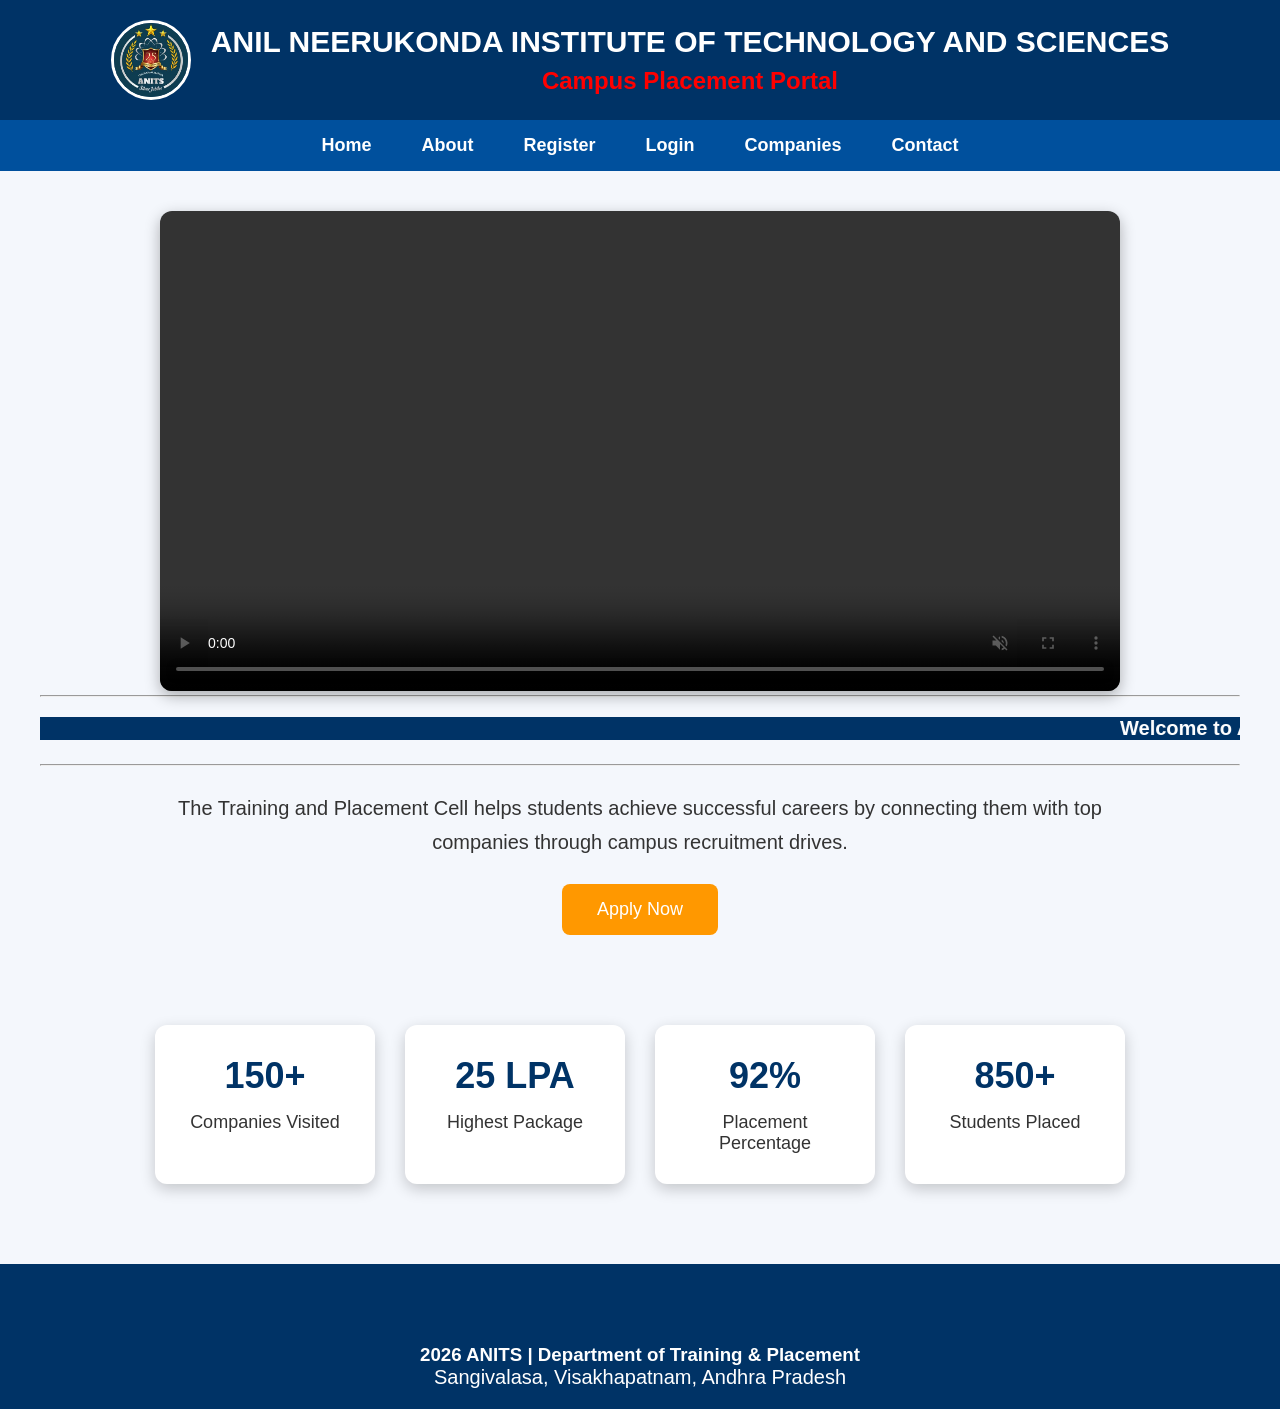
==== index.html @ 21282153 "Update index.html" ====
<!DOCTYPE html>
<html lang="en">
<head>
    <meta charset="UTF-8">
    <meta name="viewport" content="width=device-width, initial-scale=1.0">
    <title>Campus Placement Portal</title>
    <link rel="stylesheet" href="Style.css">
</head>
<body>
    <header>
        <div class="logo-section">
            <img src="anits.jpeg" alt="College Logo" width="80" height="80">
            <div class="title">
                <h1>ANIL NEERUKONDA INSTITUTE OF TECHNOLOGY AND SCIENCES</h1>
                <h2>Campus Placement Portal</h2>
            </div>
        </div>
    </header>
    <nav>
        <ul>
            <li><a href="index.html">Home</a></li>
            <li><a href="About.html">About</a></li>
            <li><a href="register.html">Register</a></li>
            <li><a href="login.html">Login</a></li>
            <li><a href="companies.html">Companies</a></li>
            <li><a href="contact.html">Contact</a></li>
        </ul>
    </nav>
    <section class="hero">
        <video width="800" controls autoplay muted loop> <source src="https://youtu.be/eS36IpEMTak?si=ZSTtAEXXox4-U10K" type="video/mp4"> Your browser does not support video. </video>
    </iframe>
        <hr>
        <div class="marqueescroll">
        <marquee behavior="scroll" direction="left" >
            Welcome to ANITS Campus Placement Portal
        </marquee>
        <hr>
        </div>
        <div class="hero-content">
          <p>
                The Training and Placement Cell helps students achieve
                successful careers by connecting them with top companies
                through campus recruitment drives.
            </p>
            <a href="register.html">
                 <button>Apply Now</button>
            </a>
        </div>
    </section>
    <section class="highlights">
        <article class="card">
            <h2>150+</h2>
            <p>Companies Visited</p>
        </article>
        <article class="card">
            <h2>25 LPA</h2>
            <p>Highest Package</p>
        </article>
        <article class="card">
            <h2>92%</h2>
            <p>Placement Percentage</p>
        </article>
        <article class="card">
            <h2>850+</h2>
            <p>Students Placed</p>
        </article>
    </section>
    <footer>
        <h3> 2026 ANITS | Department of Training & Placement</h3>
        <p>Sangivalasa, Visakhapatnam, Andhra Pradesh </p>
    </footer>
</body>
</html>
---- Style.css ----
/* Reset */
*{
    margin:0;
    padding:0;
    box-sizing:border-box;
    font-family:Arial, Helvetica, sans-serif;
}
body{
    background:#f4f7fc;
    color:#333;
}
header{
    background:#003366;
    color:white;
    padding:20px;
}

.logo-section{
    display:flex;
    justify-content:center;
    align-items:center;
    gap:20px;
}
.logo-section img{
    border-radius:50%;
    border:3px solid white;
}
.title{
    text-align:center;
}
.title h1{
    font-size:30px;
}
.title h2{
    margin-top:8px;
    color:red;
}
nav{
    background:#00509d;
}
nav ul{
    display:flex;
    justify-content:center;
    list-style:none;
}
nav ul li{
    margin:15px 25px;
}
nav ul li a{
    color:white;
    text-decoration:none;
    font-size:18px;
    font-weight:bold;
    transition:.3s;
}

nav ul li a:hover{
    color:yellow;
}
.hero{
    text-align:center;
    padding:40px;
}
.hero video{
    width:80%;
    border-radius:12px;
    box-shadow:0px 5px 15px rgba(0,0,0,.3);
}
marquee{
    margin:20px 0;
    font-size:20px;
    color:white;
    font-weight:bold;
    background-color: #003366;
    background-size:50;
}
.hero-content{
    width:80%;
    margin:auto;
}

.hero-content p{
    font-size:20px;
    line-height:1.7;
    margin:25px 0;
}
button{
    padding:15px 35px;
    background:#ff9800;
    color:white;
    border:none;
    border-radius:8px;
    font-size:18px;
    cursor:pointer;
    transition:.3s;
}
button:hover{
    background :#e67e22;
    transform:scale(1.0s);
}
.highlights{
    display:flex;
    justify-content:center;
    flex-wrap:wrap;
    gap: 30px;
    padding:50px;
}
.card{
    width:220px;
    background:white;
    padding:30px;
    text-align:center;
    border-radius:12px;
    box-shadow:0 5px 15px rgba(0,0,0,.2);
    transition:.3s;
}
.card h2{
    color:#003366;
    font-size:36px;
}
.card p{
    margin-top:15px;
    font-size:18px;
}
footer{
    background: #003366;
    color:white;
    text-align:center;
    padding:20px;
    margin-top:30px;
}
footer h3{
    margin-top:60px;

}
footer p{
    font-size:20px;
}
@media(max-width:768px){
.logo-section{
    flex-direction:column;
}
.title h1{
    font-size:22px;
}
.title h2{
    font-size:18px;
}
nav ul{
    flex-direction:column;
    text-align:center;
}
.hero video{
    width:95%;
}
.hero-content{
    width:95%;
}
.hero-content p{
    font-size:18px;
}
.highlights{
    flex-direction:column;
    align-items:center;
}
.card{
    width:90%;
}
}
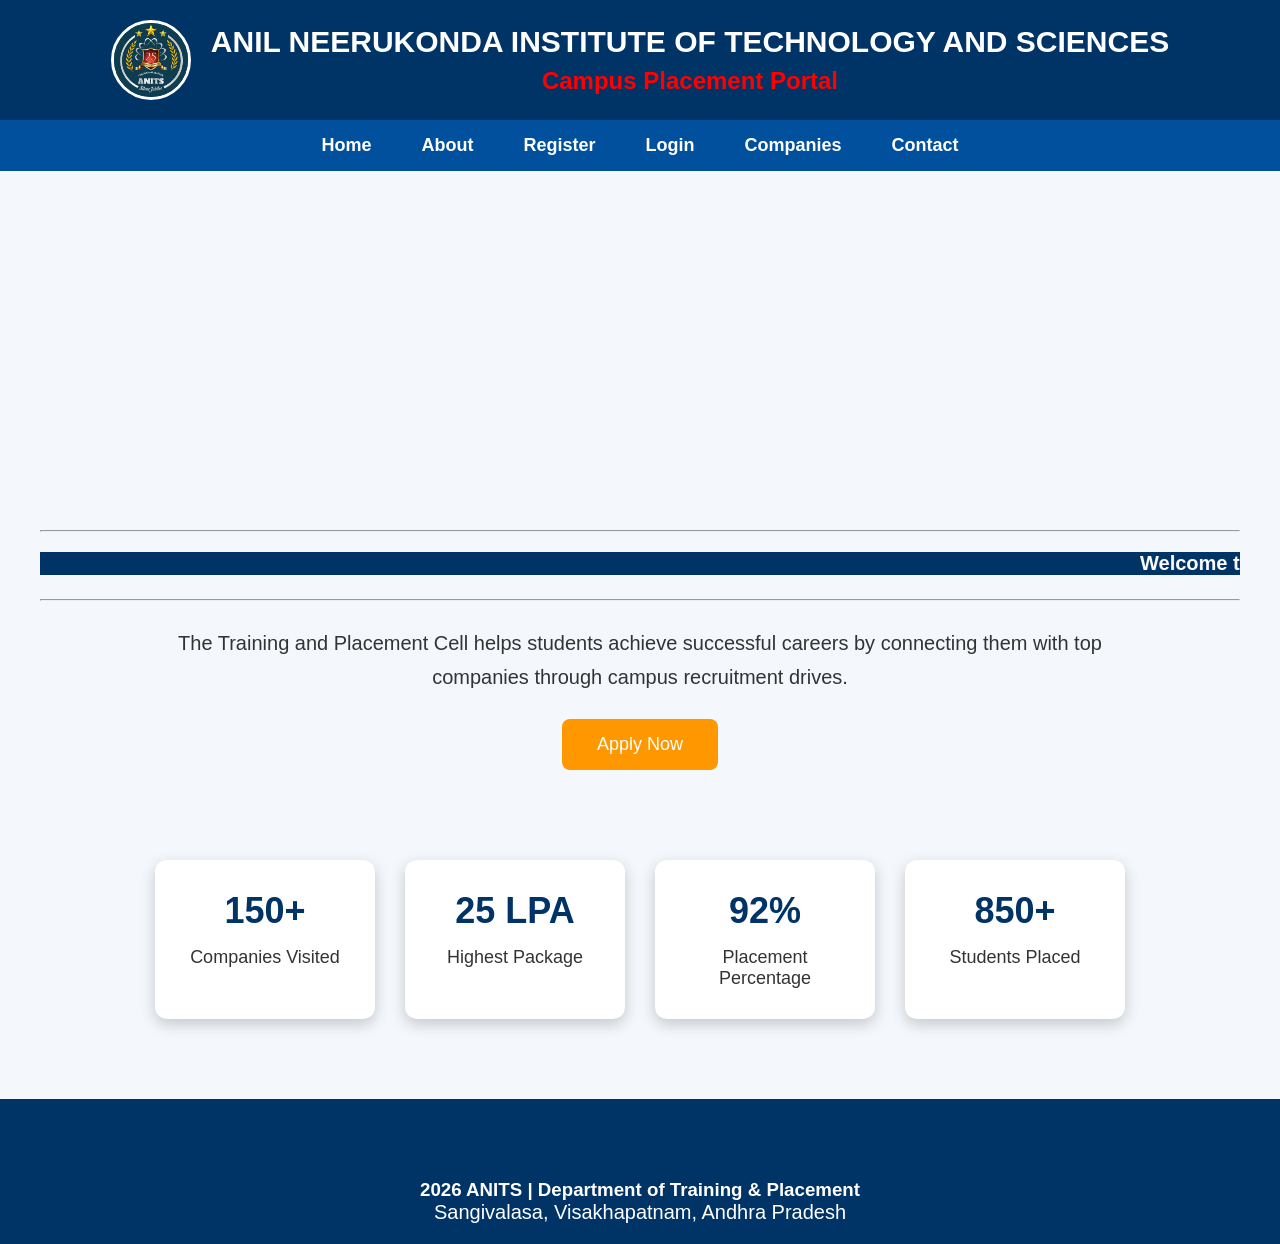
==== commit 941d6e8e: "Update index.html" ====
--- a/index.html
+++ b/index.html
@@ -27,7 +27,15 @@
         </ul>
     </nav>
     <section class="hero">
-        <video width="800" controls autoplay muted loop> <source src="https://youtu.be/eS36IpEMTak?si=ZSTtAEXXox4-U10K" type="video/mp4"> Your browser does not support video. </video>
+       <iframe 
+    width="560" 
+    height="315" 
+    src="https://youtu.be/eS36IpEMTak?si=lZIjVYcDj_inM5tc" 
+    title="YouTube video player" 
+    frameborder="0" 
+    allow="accelerometer; autoplay; clipboard-write; encrypted-media; gyroscope; picture-in-picture" 
+    allowfullscreen>
+</iframe>
     </iframe>
         <hr>
         <div class="marqueescroll">
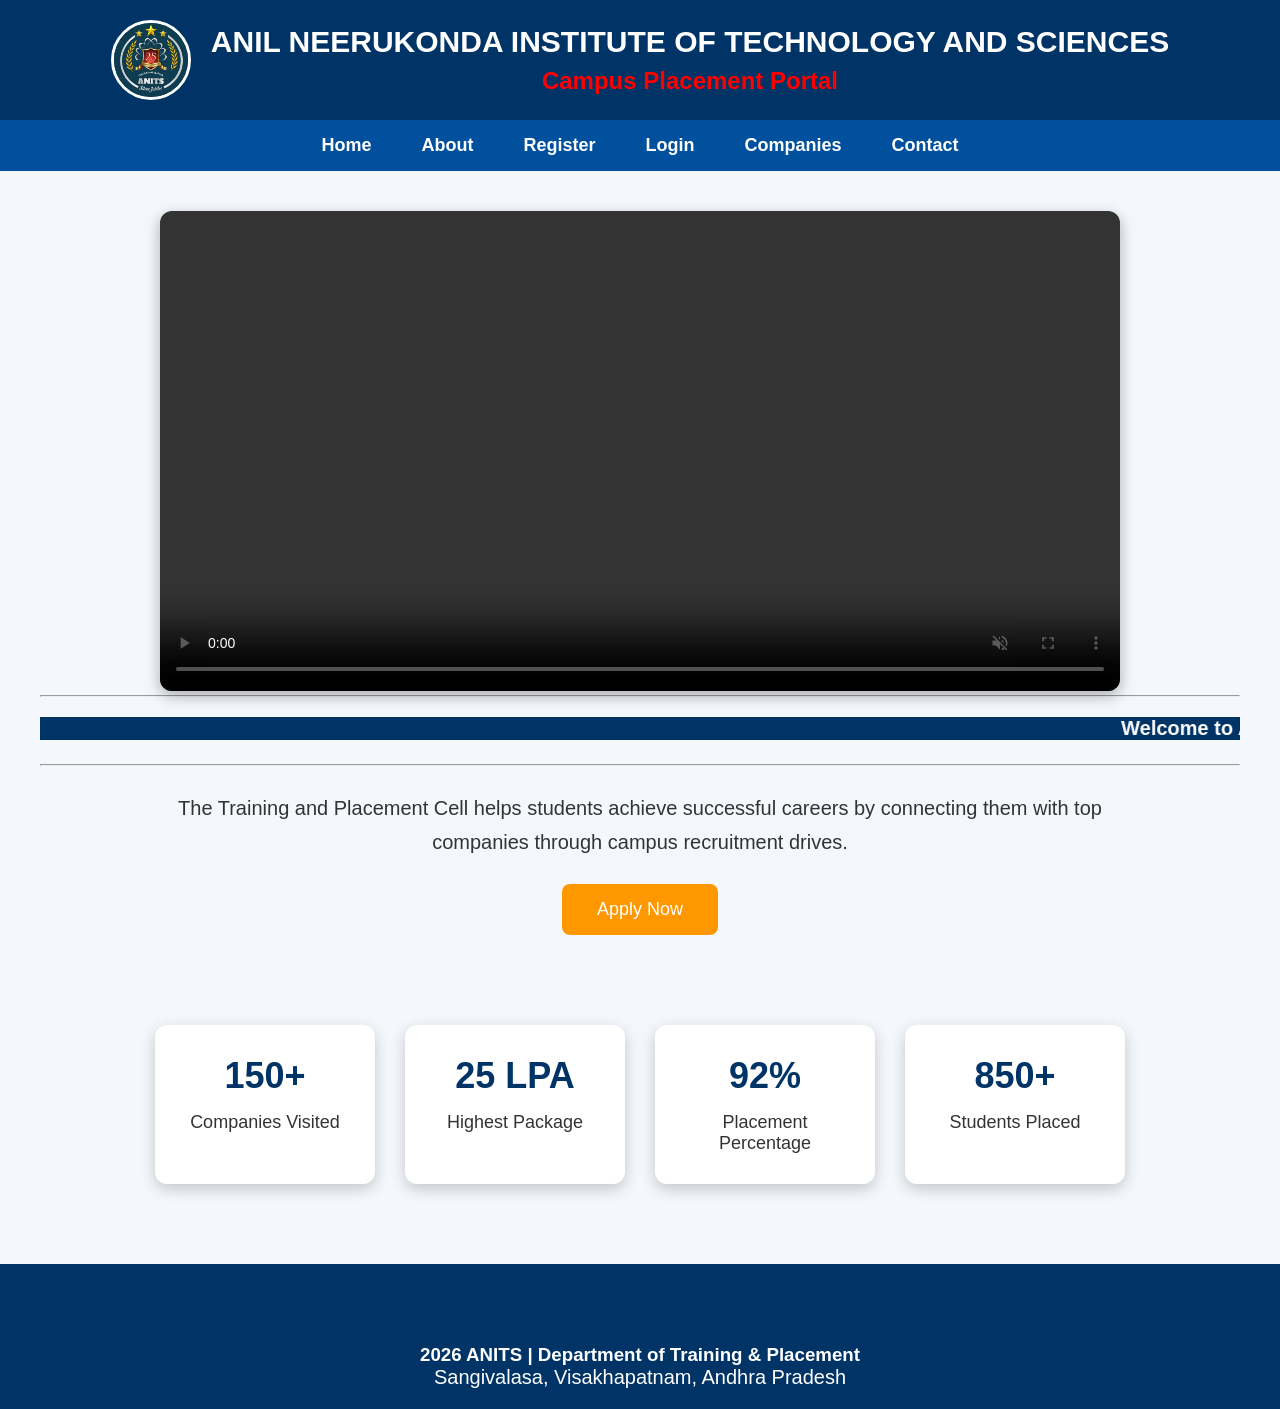
==== commit ced5b128: "Update index.html" ====
--- a/index.html
+++ b/index.html
@@ -27,15 +27,7 @@
         </ul>
     </nav>
     <section class="hero">
-       <iframe 
-    width="560" 
-    height="315" 
-    src="https://youtu.be/eS36IpEMTak?si=lZIjVYcDj_inM5tc" 
-    title="YouTube video player" 
-    frameborder="0" 
-    allow="accelerometer; autoplay; clipboard-write; encrypted-media; gyroscope; picture-in-picture" 
-    allowfullscreen>
-</iframe>
+      <video width="800" controls autoplay muted loop> <source src="https://youtu.be/eS36IpEMTak?si=ZSTtAEXXox4-U10K" type="video/mp4"> Your browser does not support video. </video>
     </iframe>
         <hr>
         <div class="marqueescroll">
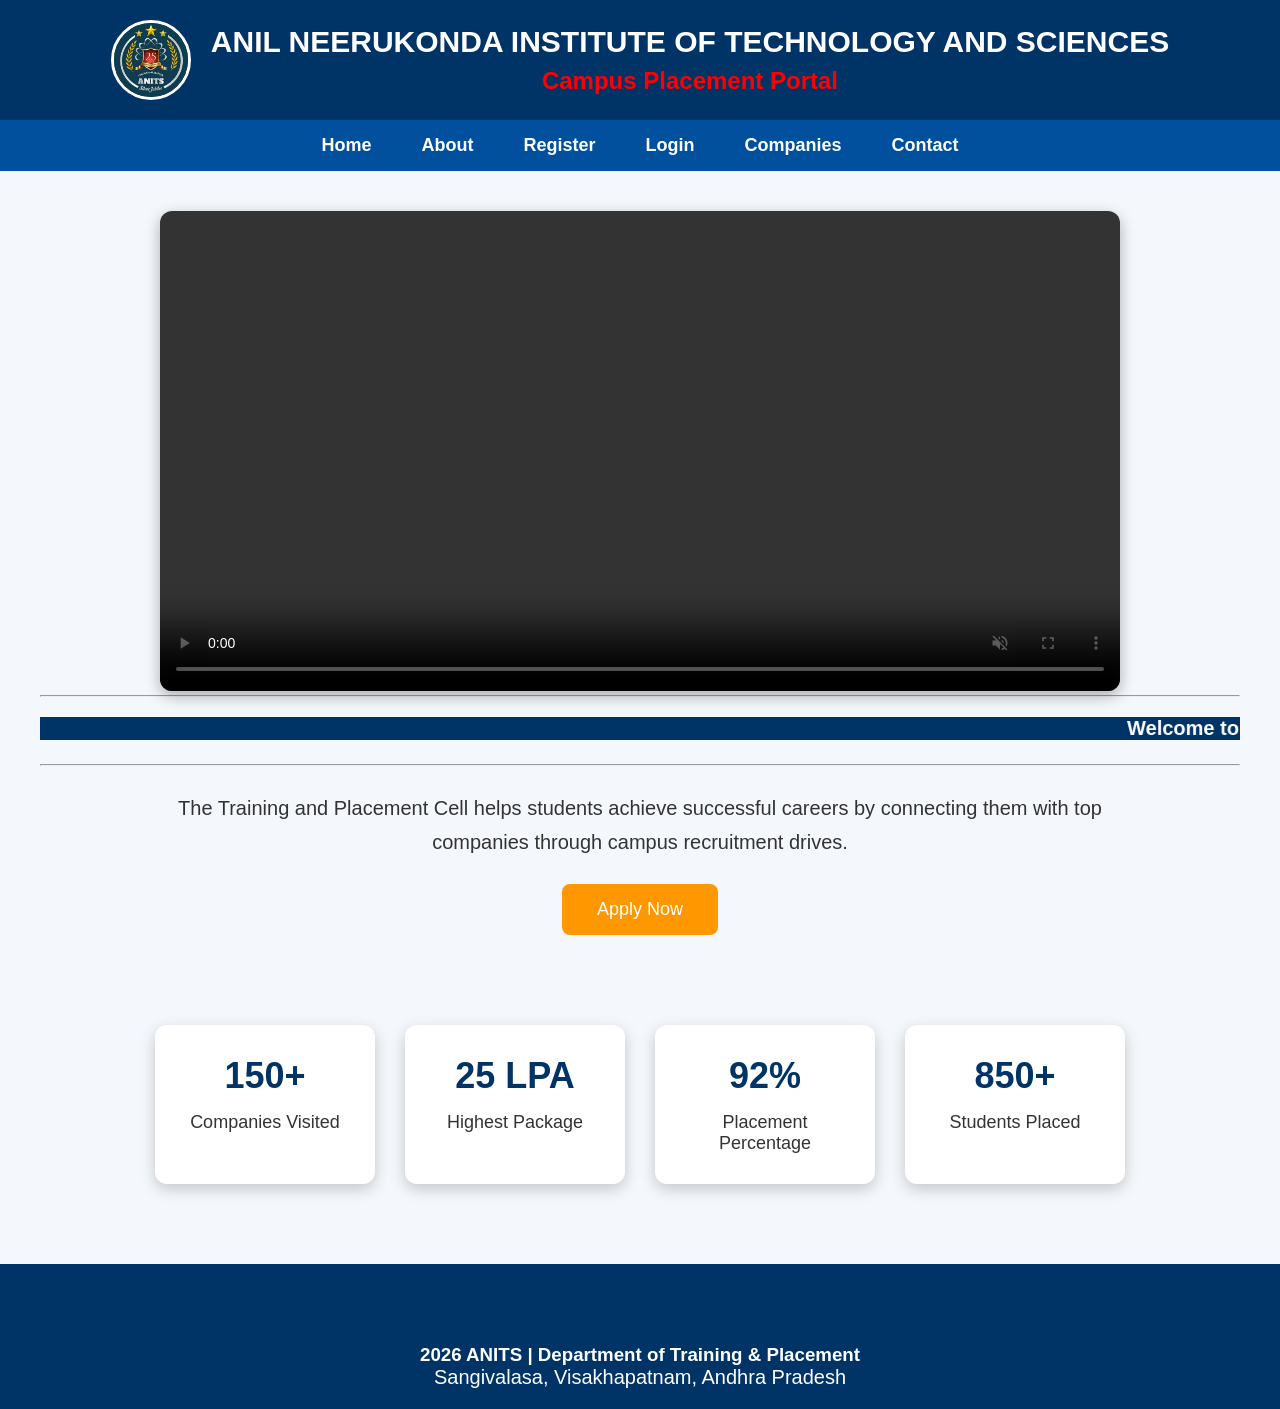
==== commit f6b99b71: "Update index.html" ====
--- a/index.html
+++ b/index.html
@@ -27,7 +27,7 @@
         </ul>
     </nav>
     <section class="hero">
-      <video width="800" controls autoplay muted loop> <source src="https://youtu.be/eS36IpEMTak?si=ZSTtAEXXox4-U10K" type="video/mp4"> Your browser does not support video. </video>
+      <video width="800" controls autoplay muted loop> <source src="anitsav (1) (1).mp4" type="video/mp4"> Your browser does not support video. </video>
     </iframe>
         <hr>
         <div class="marqueescroll">
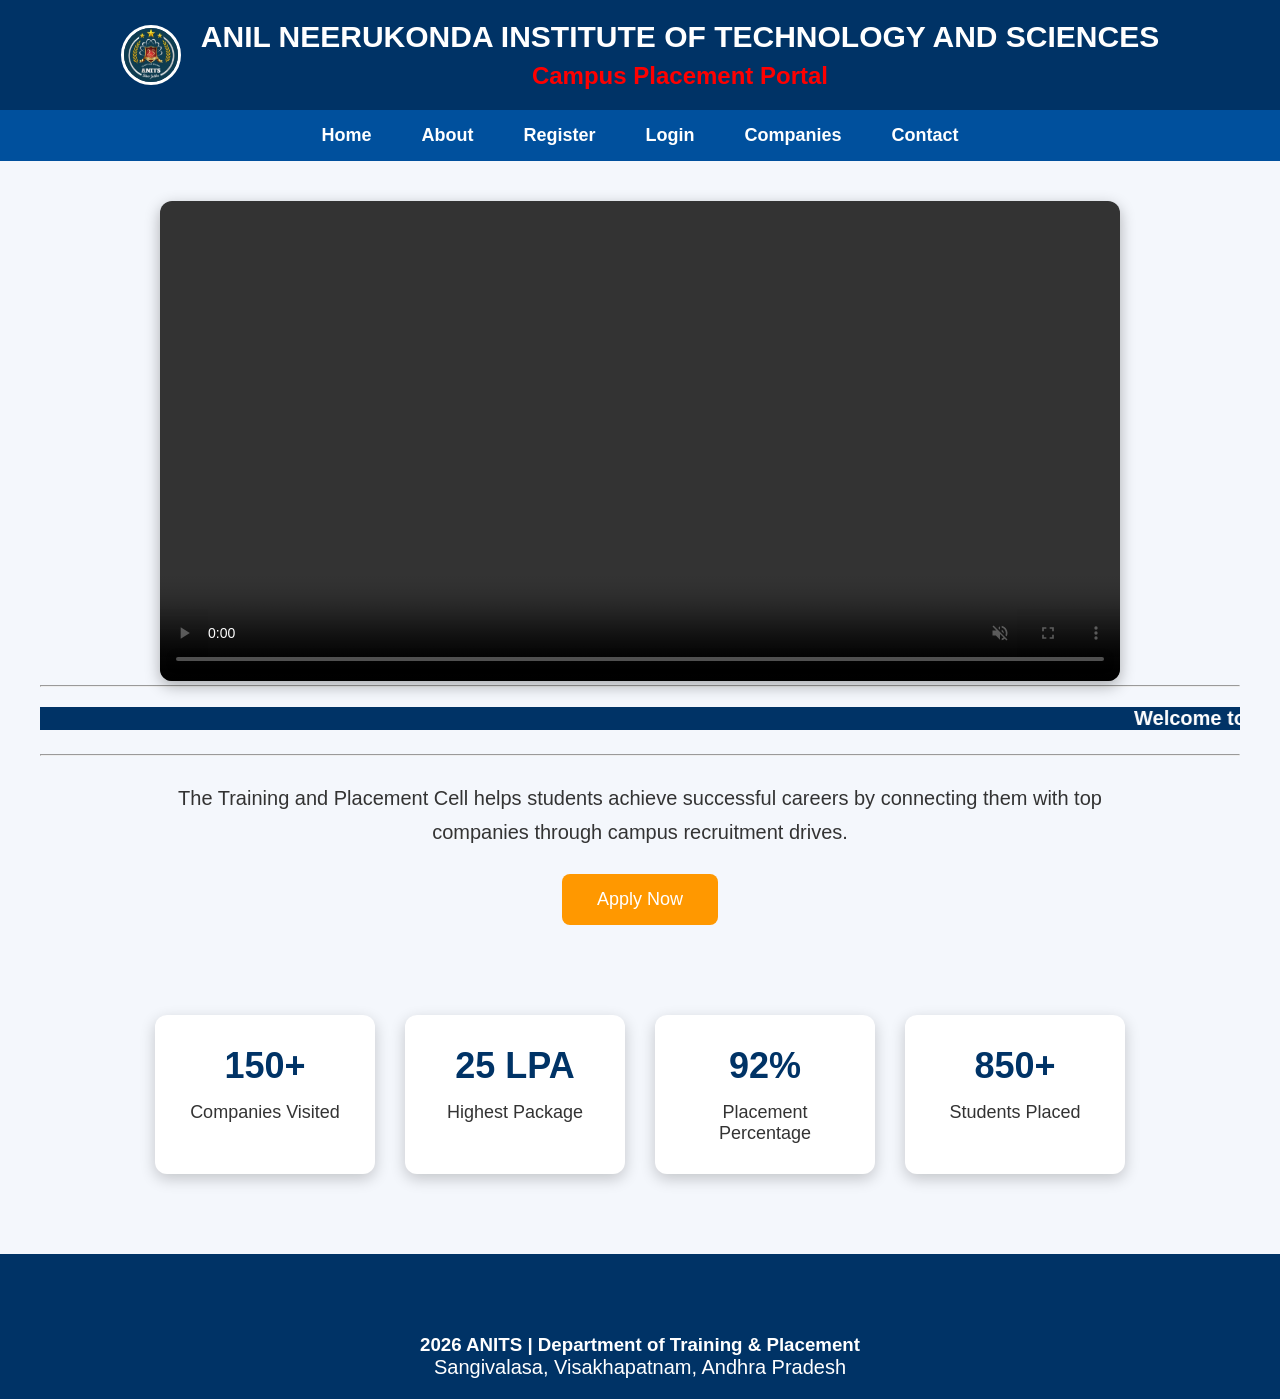
==== commit f1ef14c3: "Update index.html" ====
--- a/index.html
+++ b/index.html
@@ -9,7 +9,7 @@
 <body>
     <header>
         <div class="logo-section">
-            <img src="anits.jpeg" alt="College Logo" width="80" height="80">
+            <img src="anits.jpeg" alt="College Logo" width="60" height="60">
             <div class="title">
                 <h1>ANIL NEERUKONDA INSTITUTE OF TECHNOLOGY AND SCIENCES</h1>
                 <h2>Campus Placement Portal</h2>
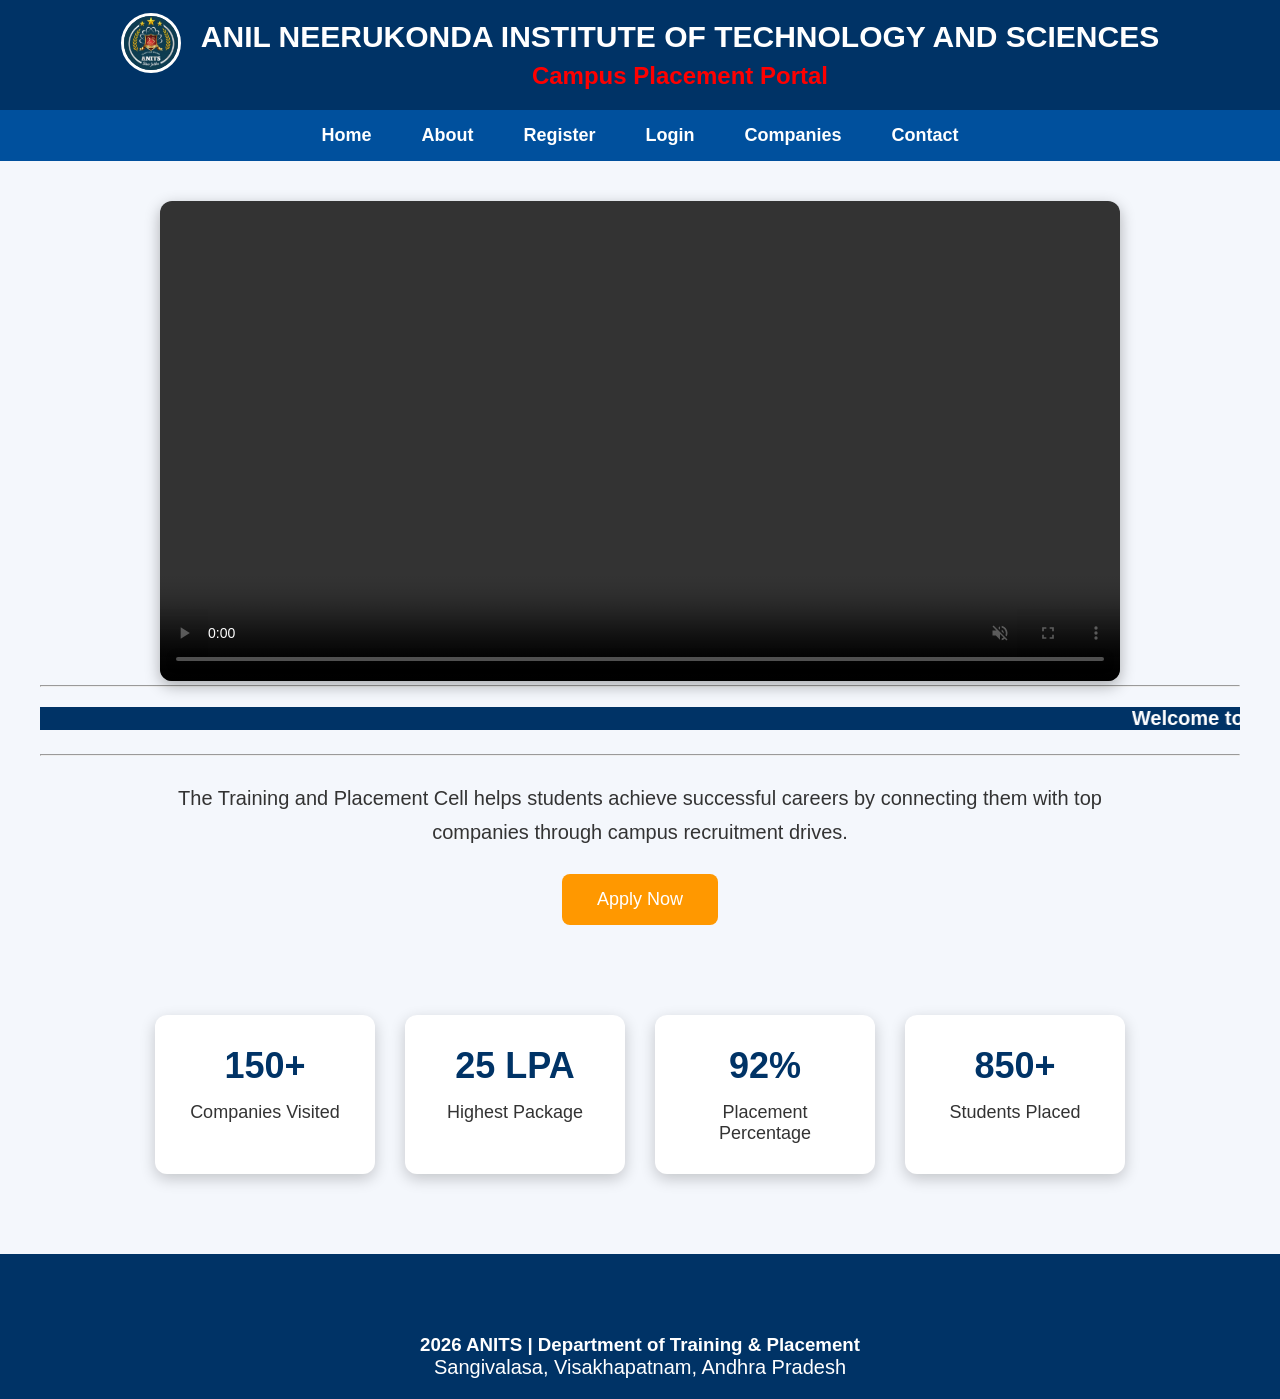
==== commit b301b4fd: "Update index.html" ====
--- a/index.html
+++ b/index.html
@@ -27,7 +27,7 @@
         </ul>
     </nav>
     <section class="hero">
-      <video width="800" controls autoplay muted loop> <source src="anitsav (1) (1).mp4" type="video/mp4"> Your browser does not support video. </video>
+      <video width="1000px" controls autoplay muted loop> <source src="anitsav (1) (1).mp4" type="video/mp4"> Your browser does not support video. </video>
     </iframe>
         <hr>
         <div class="marqueescroll">
--- a/Style.css
+++ b/Style.css
@@ -24,6 +24,7 @@
 .logo-section img{
     border-radius:50%;
     border:3px solid white;
+    margin-top: -25px; 
 }
 .title{
     text-align:center;
@@ -166,4 +167,4 @@
 .card{
     width:90%;
 }
-}+}
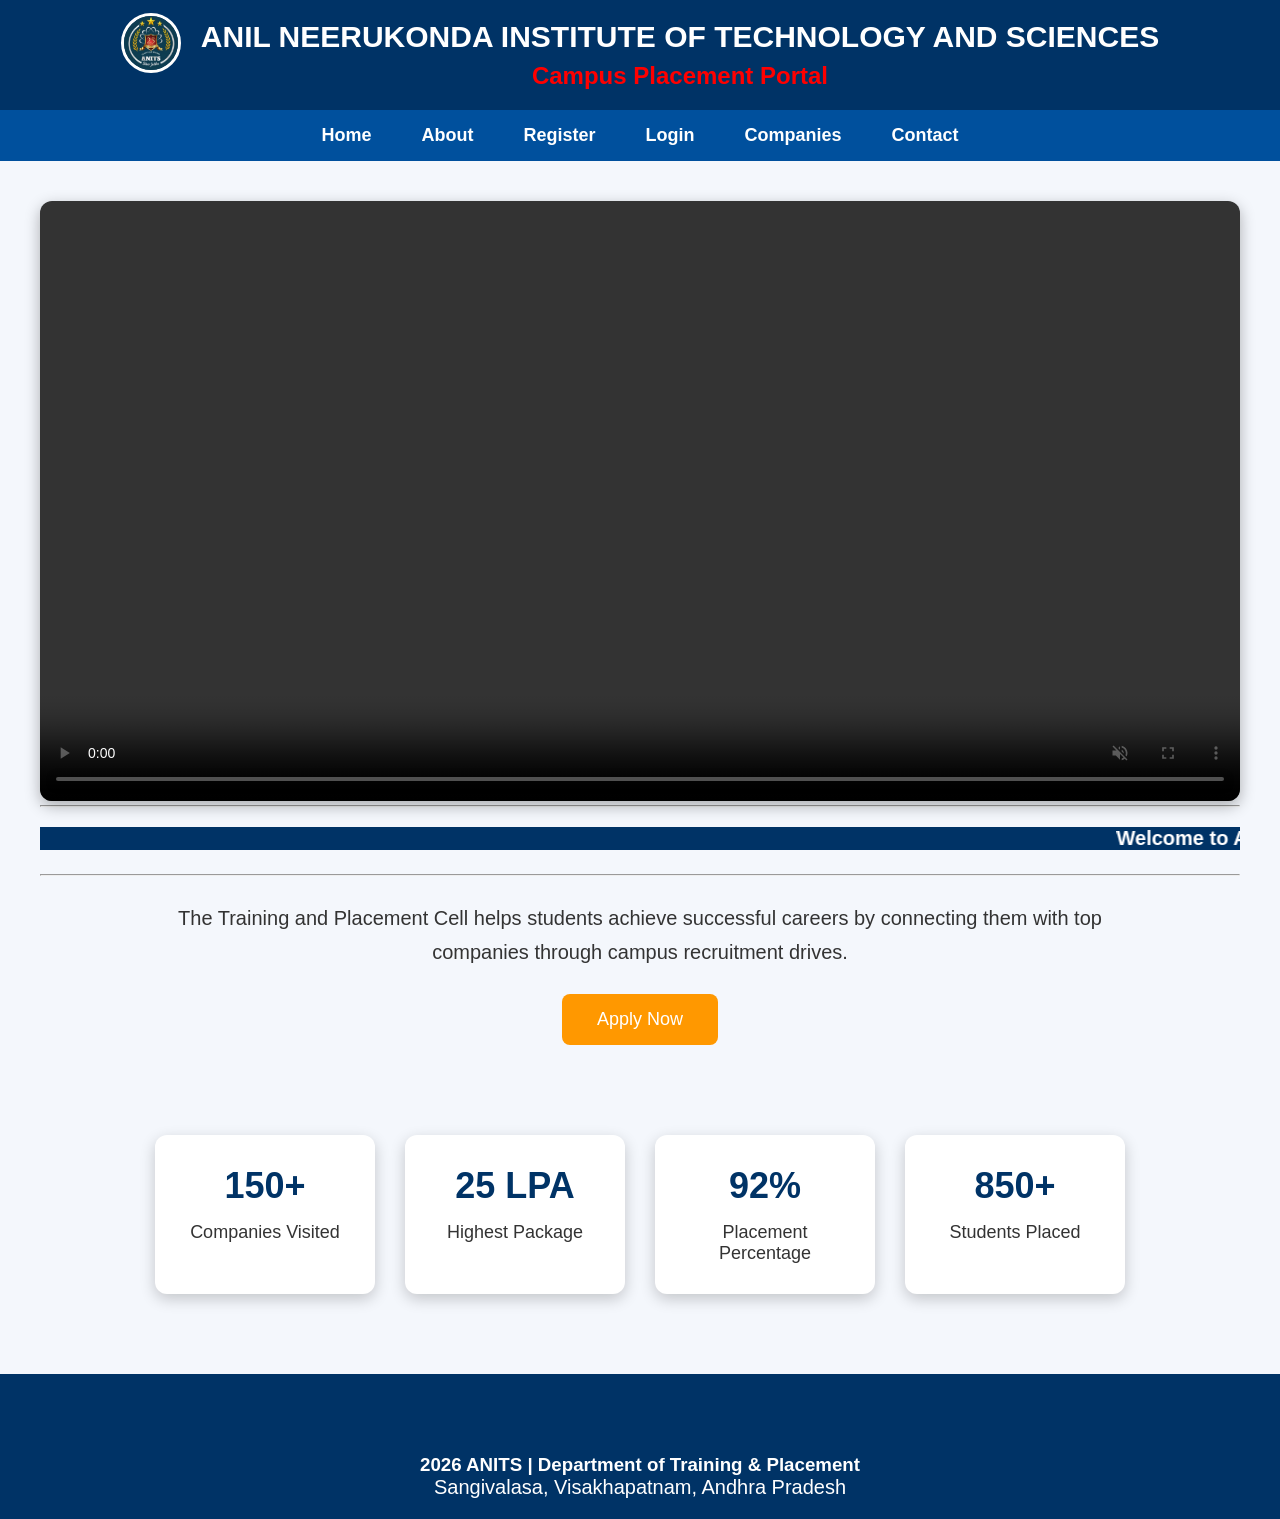
==== commit ca6d8511: "Update index.html" ====
--- a/index.html
+++ b/index.html
@@ -27,7 +27,7 @@
         </ul>
     </nav>
     <section class="hero">
-      <video width="1000px" controls autoplay muted loop> <source src="anitsav (1) (1).mp4" type="video/mp4"> Your browser does not support video. </video>
+      <video width="1500px" controls autoplay muted loop> <source src="anitsav (1) (1).mp4" type="video/mp4"> Your browser does not support video. </video>
     </iframe>
         <hr>
         <div class="marqueescroll">
--- a/Style.css
+++ b/Style.css
@@ -63,7 +63,7 @@
     padding:40px;
 }
 .hero video{
-    width:80%;
+    width:100%;
     border-radius:12px;
     box-shadow:0px 5px 15px rgba(0,0,0,.3);
 }
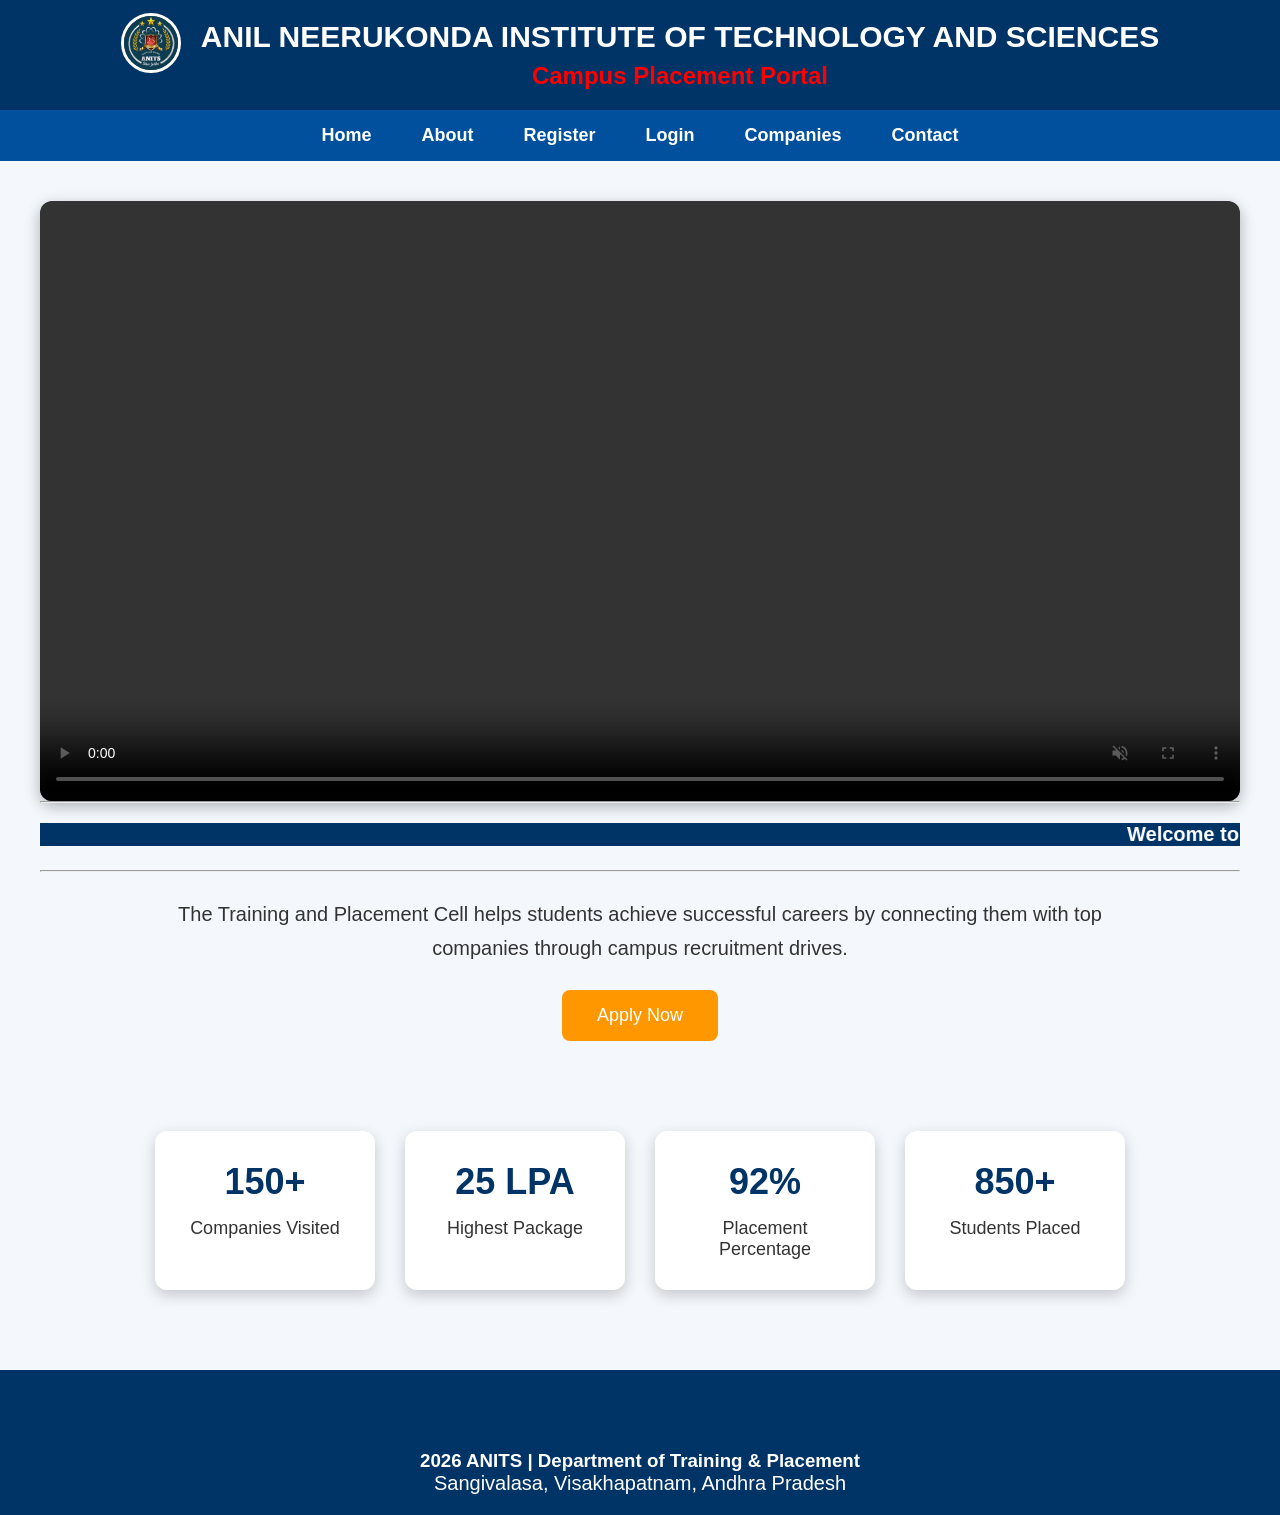
==== commit 60a67b26: "Update index.html" ====
--- a/index.html
+++ b/index.html
@@ -27,7 +27,7 @@
         </ul>
     </nav>
     <section class="hero">
-      <video width="1500px" controls autoplay muted loop> <source src="anitsav (1) (1).mp4" type="video/mp4"> Your browser does not support video. </video>
+      <video controls autoplay muted loop> <source src="anitsav (1) (1).mp4" type="video/mp4"> Your browser does not support video. </video>
     </iframe>
         <hr>
         <div class="marqueescroll">
--- a/Style.css
+++ b/Style.css
@@ -63,9 +63,12 @@
     padding:40px;
 }
 .hero video{
-    width:100%;
-    border-radius:12px;
-    box-shadow:0px 5px 15px rgba(0,0,0,.3);
+   width: 100%;            
+    height: auto;           
+    display: block;        
+    object-fit: cover;      
+    border-radius: 12px;
+    box-shadow: 0px 5px 15px rgba(0,0,0,.3);
 }
 marquee{
     margin:20px 0;
